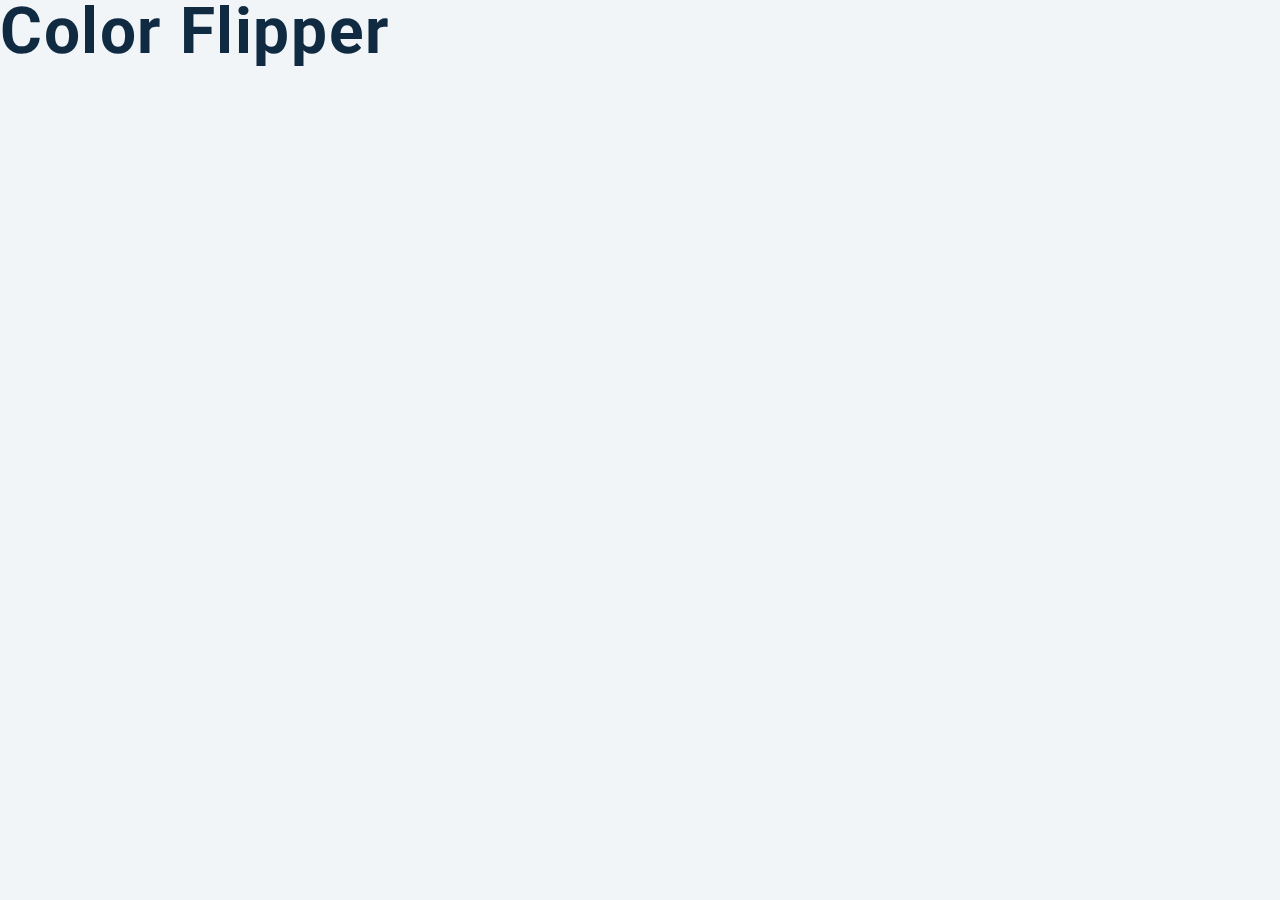
==== projects/john-smilga-projects/01-color-flipper/setup/index.html @ ad15f74f "directories reorganized and basis directories for projects added" ====
<!DOCTYPE html>
<html lang="en">
  <head>
    <meta charset="UTF-8" />
    <meta name="viewport" content="width=device-width, initial-scale=1.0" />
    <title>Color Flipper || Simple</title>

    <!-- styles -->
    <link rel="stylesheet" href="styles.css" />
  </head>
  <body>
    <h1>color flipper</h1>
    <!-- javascript -->
    <script src="app.js"></script>
  </body>
</html>
---- projects/john-smilga-projects/01-color-flipper/setup/styles.css ----
/*
=============== 
Fonts
===============
*/
@import url("https://fonts.googleapis.com/css?family=Open+Sans|Roboto:400,700&display=swap");

/*
=============== 
Variables
===============
*/

:root {
  /* dark shades of primary color*/
  --clr-primary-1: hsl(205, 86%, 17%);
  --clr-primary-2: hsl(205, 77%, 27%);
  --clr-primary-3: hsl(205, 72%, 37%);
  --clr-primary-4: hsl(205, 63%, 48%);
  /* primary/main color */
  --clr-primary-5: hsl(205, 78%, 60%);
  /* lighter shades of primary color */
  --clr-primary-6: hsl(205, 89%, 70%);
  --clr-primary-7: hsl(205, 90%, 76%);
  --clr-primary-8: hsl(205, 86%, 81%);
  --clr-primary-9: hsl(205, 90%, 88%);
  --clr-primary-10: hsl(205, 100%, 96%);
  /* darkest grey - used for headings */
  --clr-grey-1: hsl(209, 61%, 16%);
  --clr-grey-2: hsl(211, 39%, 23%);
  --clr-grey-3: hsl(209, 34%, 30%);
  --clr-grey-4: hsl(209, 28%, 39%);
  /* grey used for paragraphs */
  --clr-grey-5: hsl(210, 22%, 49%);
  --clr-grey-6: hsl(209, 23%, 60%);
  --clr-grey-7: hsl(211, 27%, 70%);
  --clr-grey-8: hsl(210, 31%, 80%);
  --clr-grey-9: hsl(212, 33%, 89%);
  --clr-grey-10: hsl(210, 36%, 96%);
  --clr-white: #fff;
  --clr-red-dark: hsl(360, 67%, 44%);
  --clr-red-light: hsl(360, 71%, 66%);
  --clr-green-dark: hsl(125, 67%, 44%);
  --clr-green-light: hsl(125, 71%, 66%);
  --clr-black: #222;
  --ff-primary: "Roboto", sans-serif;
  --ff-secondary: "Open Sans", sans-serif;
  --transition: all 0.3s linear;
  --spacing: 0.1rem;
  --radius: 0.25rem;
  --light-shadow: 0 5px 15px rgba(0, 0, 0, 0.1);
  --dark-shadow: 0 5px 15px rgba(0, 0, 0, 0.2);
  --max-width: 1170px;
  --fixed-width: 620px;
}
/*
=============== 
Global Styles
===============
*/

*,
::after,
::before {
  margin: 0;
  padding: 0;
  box-sizing: border-box;
}
body {
  font-family: var(--ff-secondary);
  background: var(--clr-grey-10);
  color: var(--clr-grey-1);
  line-height: 1.5;
  font-size: 0.875rem;
}
ul {
  list-style-type: none;
}
a {
  text-decoration: none;
}
h1,
h2,
h3,
h4 {
  letter-spacing: var(--spacing);
  text-transform: capitalize;
  line-height: 1.25;
  margin-bottom: 0.75rem;
  font-family: var(--ff-primary);
}
h1 {
  font-size: 3rem;
}
h2 {
  font-size: 2rem;
}
h3 {
  font-size: 1.25rem;
}
h4 {
  font-size: 0.875rem;
}
p {
  margin-bottom: 1.25rem;
  color: var(--clr-grey-5);
}
@media screen and (min-width: 800px) {
  h1 {
    font-size: 4rem;
  }
  h2 {
    font-size: 2.5rem;
  }
  h3 {
    font-size: 1.75rem;
  }
  h4 {
    font-size: 1rem;
  }
  body {
    font-size: 1rem;
  }
  h1,
  h2,
  h3,
  h4 {
    line-height: 1;
  }
}
/*  global classes */

/* section */
.section {
  padding: 5rem 0;
}

.section-center {
  width: 90vw;
  margin: 0 auto;
  max-width: 1170px;
}
@media screen and (min-width: 992px) {
  .section-center {
    width: 95vw;
  }
}
main {
  min-height: 100vh;
  display: grid;
  place-items: center;
}

/*
=============== 
Nav
===============
*/
nav {
  background: var(--clr-white);
  height: 3rem;
  display: grid;
  align-items: center;
  box-shadow: var(--dark-shadow);
}
.nav-center {
  width: 90vw;
  max-width: var(--fixed-width);
  margin: 0 auto;
  display: flex;
  align-items: center;
  justify-content: space-between;
}
.nav-center h4 {
  margin-bottom: 0;
  color: var(--clr-primary-5);
}
.nav-links {
  display: flex;
}
nav a {
  text-transform: capitalize;
  font-weight: 700;
  font-size: 1rem;
  color: var(--clr-primary-1);
  letter-spacing: var(--spacing);
  margin-right: 1rem;
}
nav a:hover {
  color: var(--clr-primary-5);
}
/*
=============== 
Container
===============
*/
main {
  min-height: calc(100vh - 3rem);
  display: grid;
  place-items: center;
}
.container {
  text-align: center;
}
.container h2 {
  background: var(--clr-black);
  color: var(--clr-white);
  padding: 1rem;
  border-radius: var(--radius);
  margin-bottom: 2.5rem;
}
.color {
  color: var(--clr-primary-5);
}
.btn-hero {
  font-family: var(--ff-primary);
  text-transform: uppercase;
  background: transparent;
  color: var(--clr-black);
  letter-spacing: var(--spacing);
  display: inline-block;
  font-weight: 700;
  transition: var(--transition);
  border: 2px solid var(--clr-black);
  cursor: pointer;
  box-shadow: 0 1px 3px rgba(0, 0, 0, 0.2);
  border-radius: var(--radius);
  font-size: 1rem;
  padding: 0.75rem 1.25rem;
}
.btn-hero:hover {
  color: var(--clr-white);
  background: var(--clr-black);
}
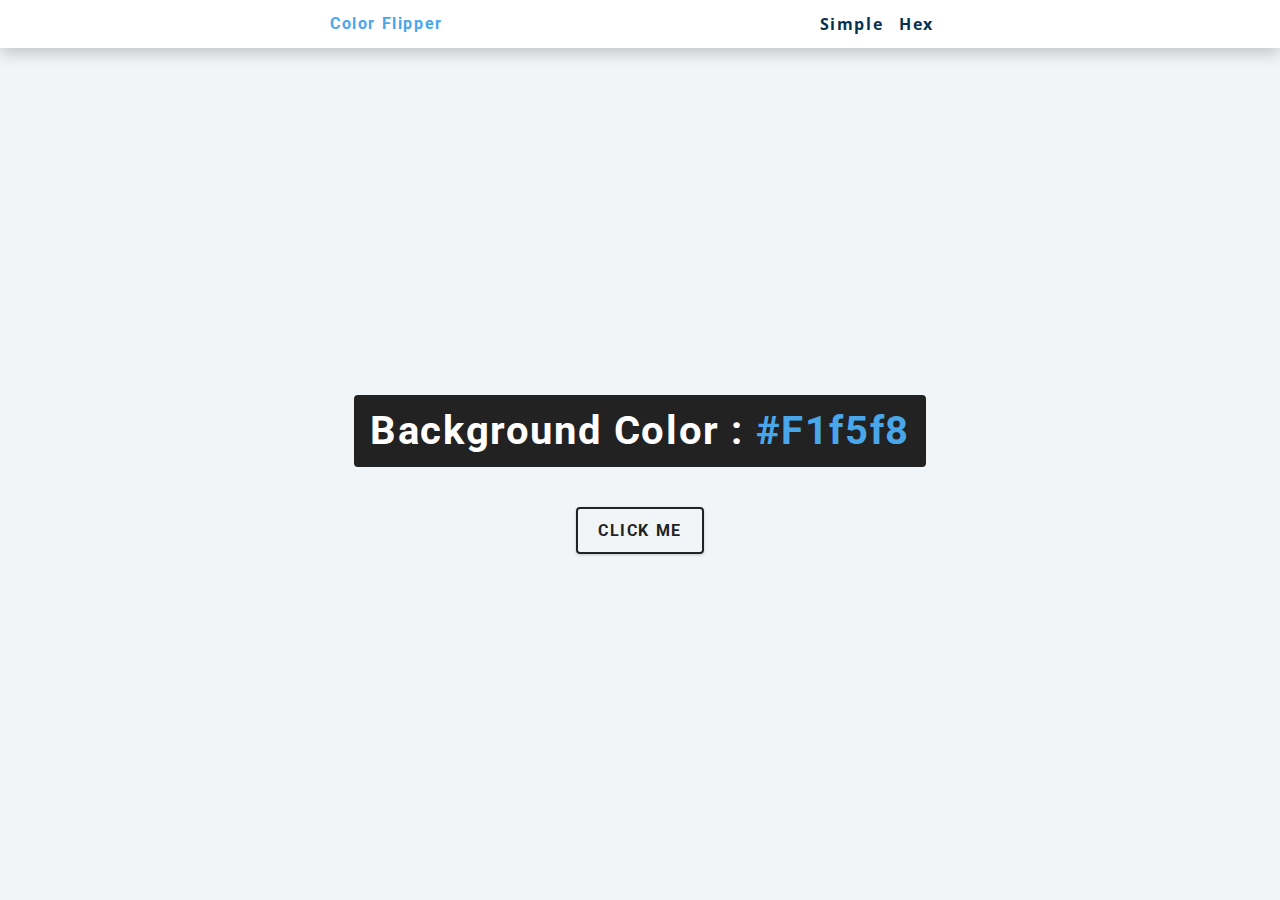
==== commit e9a12fe0: "collor flipper exercise finished" ====
--- a/projects/john-smilga-projects/01-color-flipper/setup/index.html
+++ b/projects/john-smilga-projects/01-color-flipper/setup/index.html
@@ -9,8 +9,22 @@
     <link rel="stylesheet" href="styles.css" />
   </head>
   <body>
-    <h1>color flipper</h1>
+    <nav>
+      <div class="nav-center">
+        <h4>color flipper</h4>
+        <ul class="nav-links">
+          <li><a href="index.html">simple</a></li>
+          <li><a href="hex.html">hex</a></li>
+        </ul>
+      </div>
+    </nav>
+    <main>
+      <div class="container">
+        <h2>background color : <span class="color">#f1f5f8</span></h2>
+        <button class="btn btn-hero" id="btn">click me</button>
+      </div>
+    </main>
     <!-- javascript -->
     <script src="app.js"></script>
   </body>
-</html>
+</html>--- a/projects/john-smilga-projects/01-color-flipper/setup/styles.css
+++ b/projects/john-smilga-projects/01-color-flipper/setup/styles.css
@@ -1,15 +1,4 @@
-/*
-=============== 
-Fonts
-===============
-*/
 @import url("https://fonts.googleapis.com/css?family=Open+Sans|Roboto:400,700&display=swap");
-
-/*
-=============== 
-Variables
-===============
-*/
 
 :root {
   /* dark shades of primary color*/
@@ -53,11 +42,6 @@
   --max-width: 1170px;
   --fixed-width: 620px;
 }
-/*
-=============== 
-Global Styles
-===============
-*/
 
 *,
 ::after,
